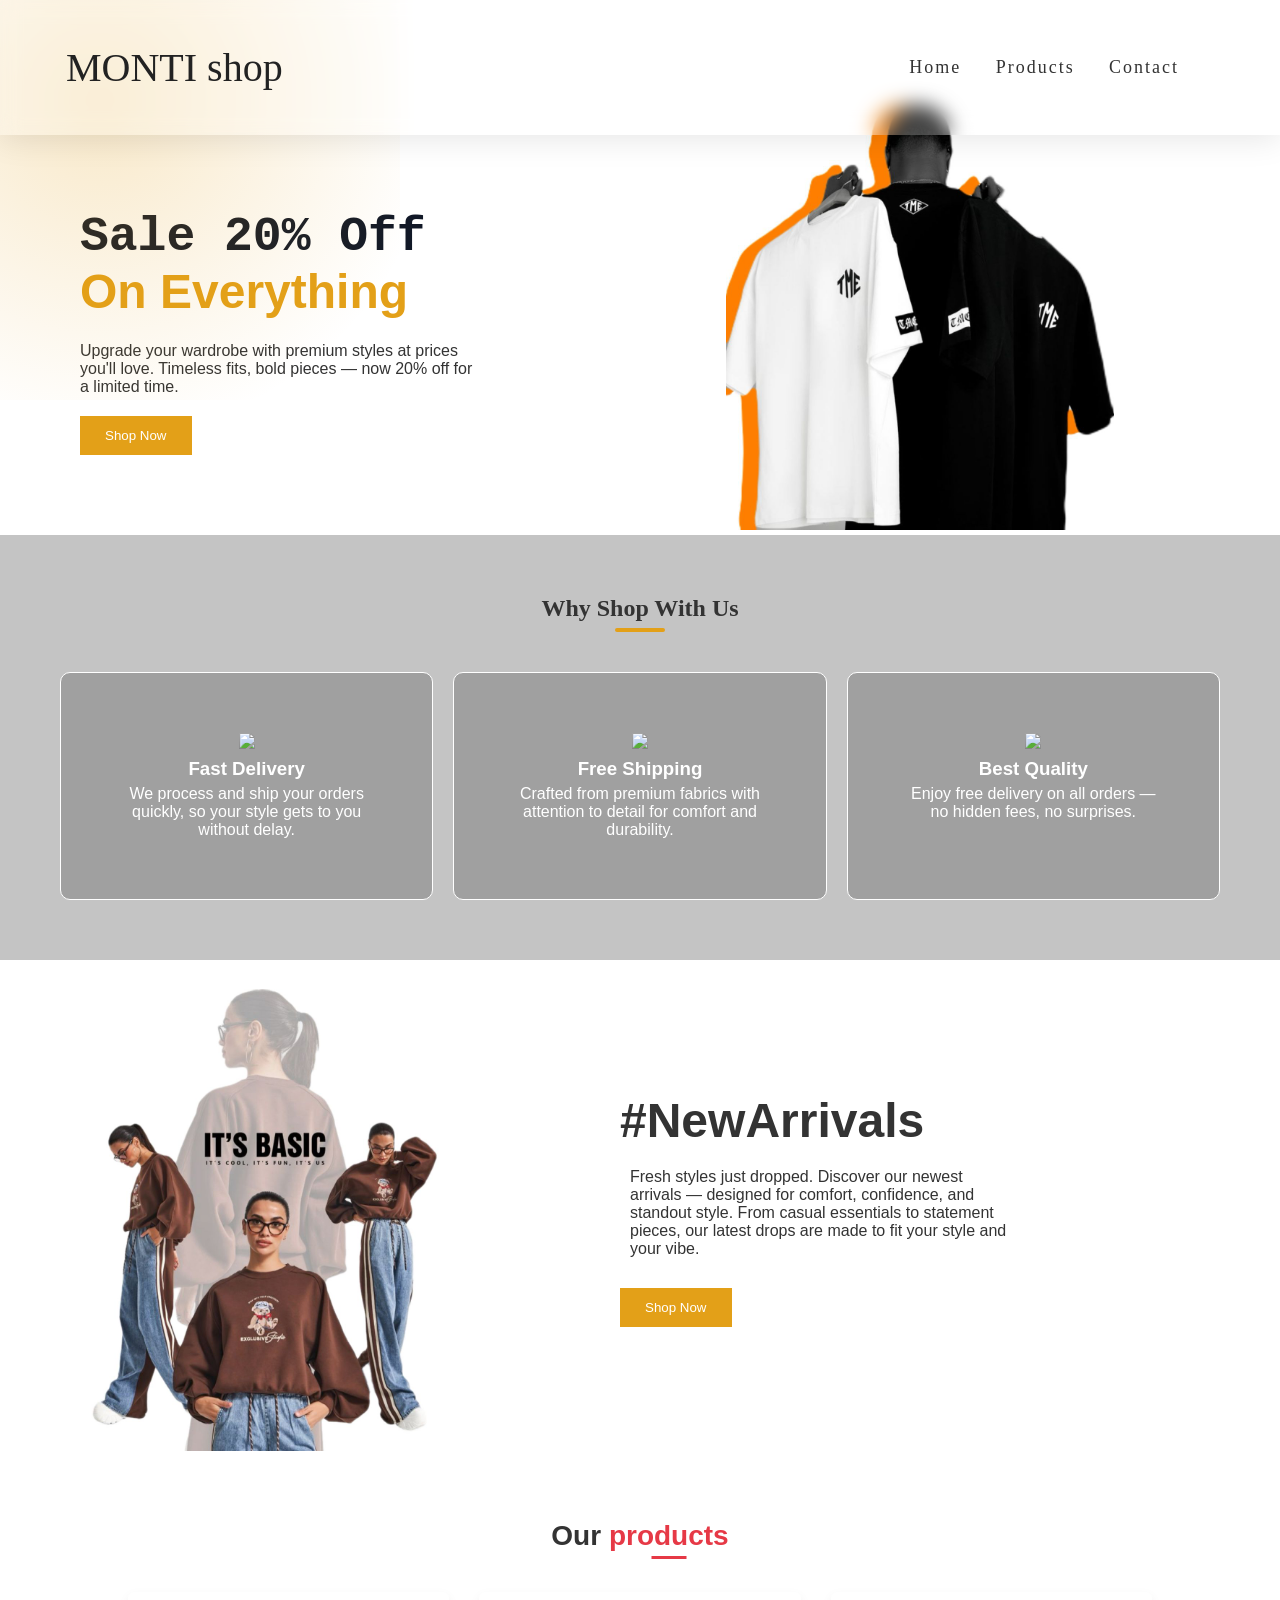
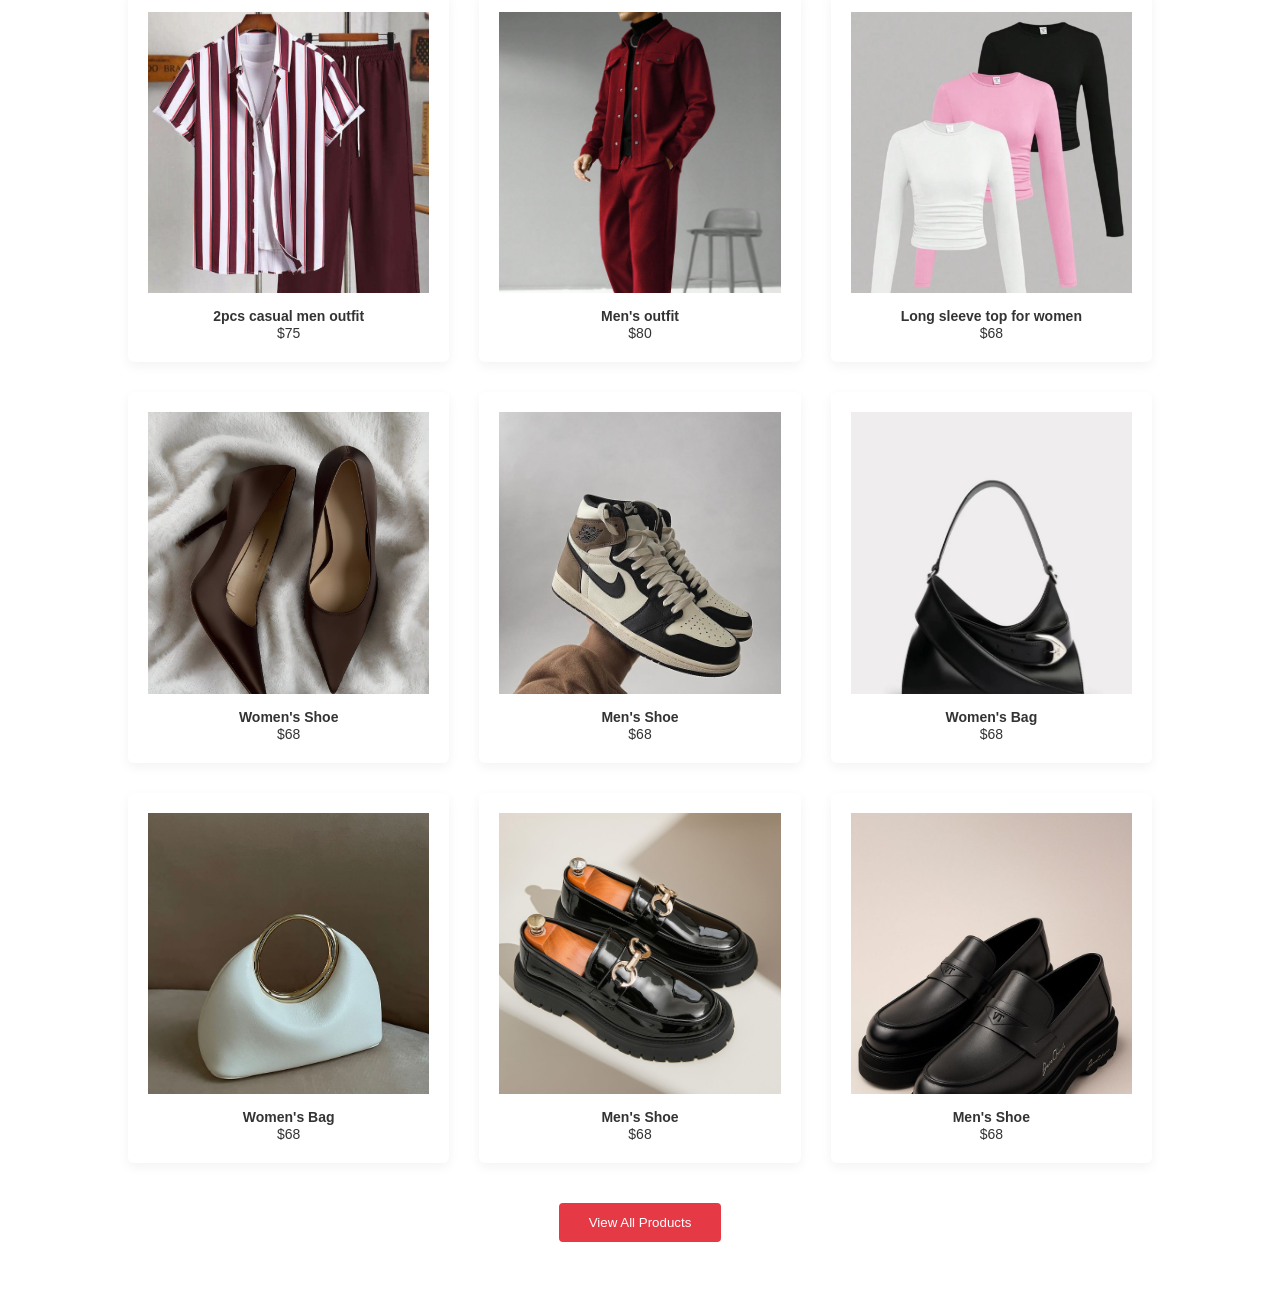
==== index.html @ fe1c5db5 "My first commit" ====
<!DOCTYPE html>
<html lang="en">
<head>
    <meta charset="UTF-8">
    <meta name="viewport" content="width=device-width, initial-scale=1.0">
    <title>Document</title>
    <link rel="stylesheet" href="style.css">
    <link rel="preconnect" href="https://fonts.googleapis.com">
    <link rel="preconnect" href="https://fonts.gstatic.com" crossorigin>
    <link href="https://fonts.googleapis.com/css2?family=Orbitron:wght@500;700&family=Great+Vibes&display=swap" rel="stylesheet">

</head>
<body>
  
  <header class="header">
    <div class="logo">MONTI shop</div>
    <nav>
      <a href="#">Home</a>
      <a href="#">Products</a>
      <a href="#">Contact</a>
      <a href="#"><img src="https://cdn-icons-png.flaticon.com/128/18996/18996272.png" alt=""></a>
      <a href="#"><img src="https://cdn-icons-png.flaticon.com/128/19026/19026023.png" alt=""></a>
    </nav>
  </header>
  
  <section class="hero">
    <div class="hero-glow"></div>
    <div class="hero-content">
    <div class="hero-text">
      <h1>Sale 20% Off<br><span>On Everything</span></h1>
      <p>
        Upgrade your wardrobe with premium styles at prices you'll love.
       Timeless fits, bold pieces — now 20% off for a limited time.
      </p>
      <button class="hero-btn">Shop Now</button>
    </div>
      <img src="images/tees.jpeg" class="hero-img" alt="model" />
    </div>
  </section>

  <section class="whyShop">
    <h1>Why Shop With Us</h1>
    <div class="features">
      <div class="feature-card">
        <div class="card-icons"><img src="https://cdn-icons-png.flaticon.com/128/14703/14703191.png"></div>
        <h3>Fast Delivery</h3>
        <p>We process and ship your orders quickly, so your style gets to you without delay.</p>
      </div>

      <div class="feature-card">
        <div class="card-icons"><img src="https://cdn-icons-png.flaticon.com/128/16542/16542690.png"></div>
        <h3>Free Shipping</h3>
        <p>Crafted from premium fabrics with attention to detail for comfort and durability.</p>
      </div>

      <div class="feature-card">
        <div class="card-icons"><img src="https://cdn-icons-png.flaticon.com/128/18688/18688084.png"></div>
        <h3>Best Quality</h3>
        <p>Enjoy free delivery on all orders — no hidden fees, no surprises.</p>
      </div>
    </div>
  </section>

  <section class="hero-2">
      <img src="images/tees2.jpeg" class="hero2-img" alt="model" />
    <div class="hero2-text">
      <h1>#NewArrivals</h1>
      <p>
        Fresh styles just dropped. Discover our newest arrivals — designed for comfort, 
        confidence, and standout style.
        From casual essentials to statement pieces, 
        our latest drops are made to fit your style and your vibe.
      </p>
      <button class="hero2-btn">Shop Now</button>
    </div>
  </section>
  
  
  <section class="products">
    <h2>Our <span>products</span></h2>

    <div class="product-grid">
      <!-- CARD -->
      <div class="product-card">
        <div class="img-box">
          <img src="images/men.jpg" alt="Men Shirt">
          <button class="cart-btn">Add to Cart</button>
        </div>
        <p class="title">2pcs casual men outfit</p>
        <span class="price">$75</span>
      </div>

      <div class="product-card">
        <div class="img-box">
          <img src="images/2pcs men's solid casual outfit.jpg" alt="Men Shirt">
          <button class="cart-btn">Add to Cart</button>
        </div>
        <p class="title">Men's outfit</p>
        <span class="price">$80</span>
      </div>

      <div class="product-card">
        <div class="img-box">
          <img src="images/long sleeve top for women.jpg" alt="Dress">
          <button class="cart-btn">Add to Cart</button>
        </div>
        <p class="title">Long sleeve top for women</p>
        <span class="price">$68</span>
      </div>
      
      <div class="product-card">
        <div class="img-box">
          <img src="images/shoe 2.jpg" alt="Dress">
          <button class="cart-btn">Add to Cart</button>
        </div>
        <p class="title">Women's Shoe</p>
        <span class="price">$68</span>
      </div> 

      <div class="product-card">
        <div class="img-box">
          <img src="images/shoe 4.jpg" alt="Dress">
          <button class="cart-btn">Add to Cart</button>
        </div>
        <p class="title">Men's Shoe</p>
        <span class="price">$68</span>
      </div>

      <div class="product-card">
        <div class="img-box">
          <img src="images/bag 3.jpg" alt="Dress">
          <button class="cart-btn">Add to Cart</button>
        </div>
        <p class="title">Women's Bag</p>
        <span class="price">$68</span>
      </div>

      <div class="product-card">
        <div class="img-box">
          <img src="images/bag.jpg" alt="Dress">
          <button class="cart-btn">Add to Cart</button>
        </div>
        <p class="title">Women's Bag</p>
        <span class="price">$68</span>
      </div>

      <div class="product-card">
        <div class="img-box">
          <img src="images/shoe 5.jpg" alt="Dress">
          <button class="cart-btn">Add to Cart</button>
        </div>
        <p class="title">Men's Shoe</p>
        <span class="price">$68</span>
      </div>

      <div class="product-card">
        <div class="img-box">
          <img src="images/shoes 6.jpg" alt="Dress">
          <button class="cart-btn">Add to Cart</button>
        </div>
        <p class="title">Men's Shoe</p>
        <span class="price">$68</span>
      </div>
    </div>

    <button class="view-all">View All Products</button>
  </section>


  <script src="script.js"></script>
</body>
</html>
---- style.css ----
* {
  margin: 0;
  padding: 0;
  box-sizing: border-box;
  font-family: Arial, Helvetica, sans-serif;
}

body {
  background: #fff;
  color: #333;
}

/* header styling */
.header {
  display: flex;
  position: fixed;
  width: 100%;
  height: 15vh;
  align-items: center;
  justify-content: space-between;
  padding: 20px 60px;
  top: 0;
  left: 0;
  z-index: 999;
  backdrop-filter: blur(10px);
  -webkit-backdrop-filter: blur(10px);
  background-color: rgba(255, 255, 255, 0.25);
  box-shadow: 0 4px 30px rgba(0, 0, 0, 0.1);
  transition: all 0.3s ease;
  padding: 1rem 2rem;
}

.header nav a {
  margin-left: 30px;
  text-decoration: none;
  font-family: 'Playfair Display', serif;
  font-weight: 500;
  font-size: 18px;
  letter-spacing: 2px;
  color: #333;
}

.header nav a img {
  width: 18px;
}

.scrolled {
  padding: 0.5rem 2rem;
  background-color: rgba(255, 255, 255, 0.15);
}

.logo {
  font-family: 'Playfair Display', serif;
  font-weight: 3;
  padding-left: 34px;
  font-size: 40px;
  color: #222;
  animation: glow 2s infinite alternate;
}

@keyframes glow {
  0% {
    text-shadow: 0 0 5px #cdbe32;
  }
  100% {
    text-shadow: 0 0 20px #ff8d47;
  }
}

/* hero section */

.hero {
  position: relative;
  height: 100%;
  display: flex;
  align-items: center;
  background-color: white;
  padding: 80px;
  overflow: hidden;

}
.hero-content {
  padding-top: 130px;
}

.hero-text h1 {
  font-size: 48px;
  margin-bottom: 20px;
  font-family: 'Courier New', monospace;
  font-size: clamp(2rem, 5vw, 3rem);
  font-weight: 600;
  color: #111827;
  width: 22ch;
  white-space: nowrap;
  overflow: hidden;
  border-right: none;
  animation: typing 4s steps(22) infinite;
}
@keyframes typing {
  from { width: 0; }
  to { width: 22ch; }
}

.hero-text span {
  color: #E3A018;
}

.hero-text p {
  margin-bottom: 20px;
  max-width: 400px;
}

.hero-text button {
  background: #E3A018;
  color: white;
  border: none;
  padding: 12px 25px;
  cursor: pointer;
}

.hero-img {
  position: absolute;
  width: 800px;
  margin-left: 10px;
  bottom: 5px;
  padding-top: 15px;
  height: 500px;
  object-fit: contain;
   margin-top: 10px;
  animation: float 4s ease-in-out infinite;
}

.hero-img {
  right: -40px;
}
@keyframes float {

  0%,
  100% {
    transform: translateY(0);
  }

  50% {
    transform: translateY(-15px);
  }
}

.hero-glow {
  position: absolute;
  width: 600px;
  height: 600px;
  background: radial-gradient(circle,
      #e39f183c,
      transparent 80%);
  top: -200px;
  left: -200px;
  animation: glowFloat 8s ease-in-out infinite;
  pointer-events: none;
}

@keyframes glowFloat {
  0%,
  100% {
    transform: translate(0, 0);
  }
  50% {
    transform: translate(-40px, 40px);
  }
}

.hero-btn:hover {
  transform: translateY(-2px);
  box-shadow: 0 15px 40px rgba(99, 102, 241, 0.45);
}

/* why shop section */

.whyShop {
  padding: 60px;
  text-align: center;
  background-color: rgba(128, 128, 128, 0.461);
}

.whyShop h1 {
  position: relative;
  text-align: center;
  font-family: 'Playfair Display', serif;
}

.whyShop h1::after {
  content: "";
  position: absolute;
  left: 50%;
  transform: translateX(-50%);
  bottom: -10px;
  width: 50px;
  height: 4px;
  background: #E3A018;
  border-radius: 2px;
}

.card-icons img{
  width: 58px;
  margin-bottom: 5px;
  color: white;
}
.features {
  display: flex;
  gap: 20px;
  color: white;
  margin-top: 50px;
}

.feature-card {
  background: #0f172a;
  background-color: rgba(128, 128, 128, 0.527);
  color: white;
  border-radius: 10px;
  border: 1px solid;
  
  padding: 60px;
  flex: 1;
}
.feature-card h3{
  padding-bottom: 5px;
}


 /*hero-2 section */

.hero-2 {
  position: relative;
  height: 500px;
  width: 100%;
  display: flex;
  align-items: center;
  background-color: white;
  
  padding: 50px;
  overflow: hidden;
  flex-wrap: 1;

}
.hero2-img{
  width: 400px;
  padding-top: 20px;
  padding-left: 30px;
  
}
.hero2-text{
  margin-left: 170px;

}
.hero2-text h1 {
  font-size: 48px;
  margin-bottom: 10px;
 font-family: 'Outfit', sans-serif;
  font-weight: 700;
  
}



.hero2-text p {
  margin-bottom: 20px;
  max-width: 400px;
  word-wrap: break-word;
  
  padding: 10px;
}

.hero2-text button {
  background: #E3A018;
  color: white;
  border: none;
  padding: 12px 25px;
  cursor: pointer;
}

/* products section */

.products {
  width: 80%;
  margin: 60px auto;
  
  text-align: center;
}

.products h2 {
  font-size: 28px;
  margin-bottom: 40px;
}

.products h2 span {
  color: #e63946;
  position: relative;
}

.products h2 span::after {
  content: "";
  width: 35px;
  height: 3px;
  background: #e63946;
  position: absolute;
  bottom: -8px;
  left: 50%;
  transform: translateX(-50%);
}

.product-grid {
  display: grid;
  
  grid-template-columns: repeat(3, 1fr);
  gap: 30px;
}

.product-card {
  background: #fff;
  padding: 20px;
  
  border-radius: 6px;
  box-shadow: 0 4px 12px rgba(0,0,0,0.05);
}

.img-box {
  position: relative;
  width: 100%;
  aspect-ratio: 1 / 1;
  overflow: hidden;
}

.img-box img {
  width: 100%;
  object-fit: contain;
  display: block;
}

/* ADD TO CART BUTTON */
.cart-btn {
  position: absolute;
  bottom: -50px;
  left: 50%;
  transform: translateX(-50%);
  background: #ff9900;
  color: #000;
  border: none;
  padding: 10px 18px;
  font-size: 14px;
  font-weight: 600;
  cursor: pointer;
  border-radius: 4px;
  transition: 0.3s ease;
  opacity: 0;
}

/* HOVER EFFECT PER CARD */
.product-card:hover .cart-btn {
  bottom: 15px;
  opacity: 1;
}

.product-card:hover img {
  transform: scale(1.05);
}

.img-box img {
  transition: transform 0.3s ease;
}

.title {
  margin-top: 15px;
  font-weight: 600;
  font-size: 14px;
}

.price {
  font-size: 14px;
  color: #333;
}

.view-all {
  margin-top: 40px;
  background: #e63946;
  color: #fff;
  border: none;
  padding: 12px 30px;
  border-radius: 4px;
  cursor: pointer;
}
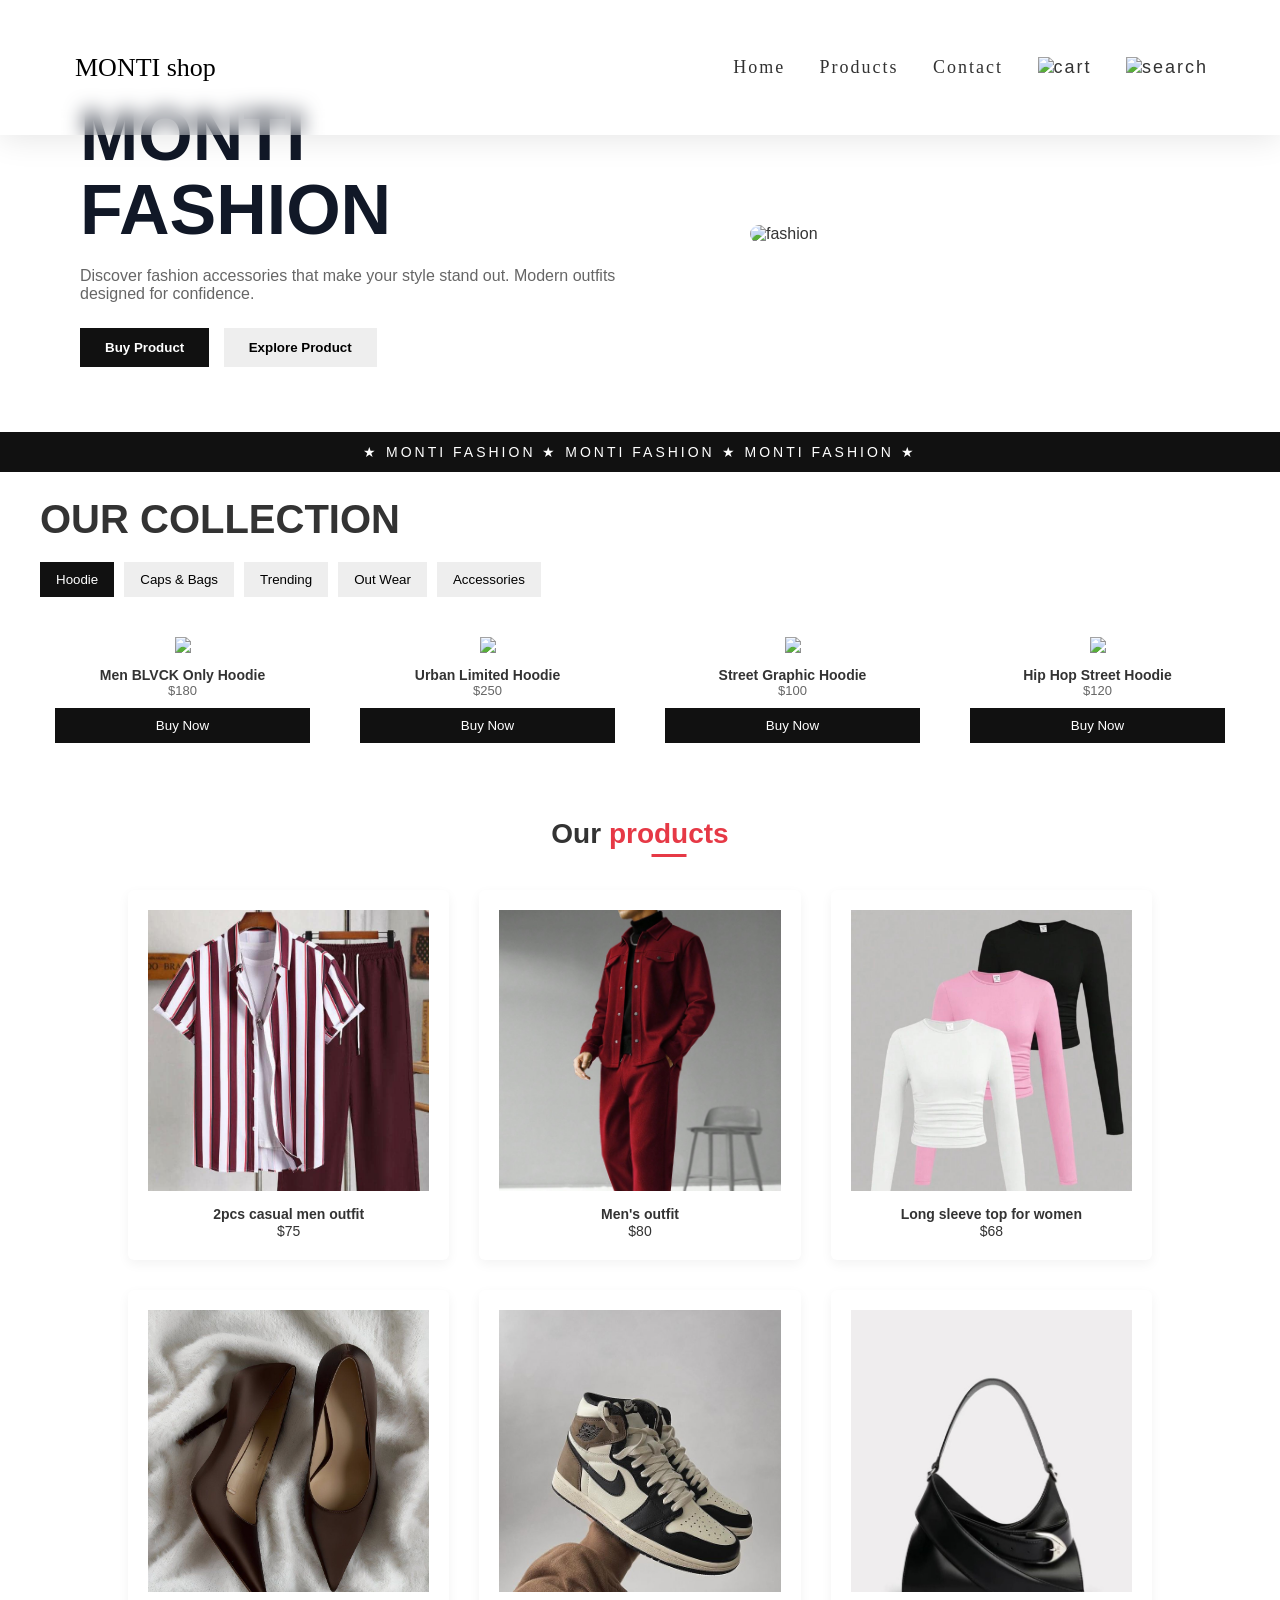
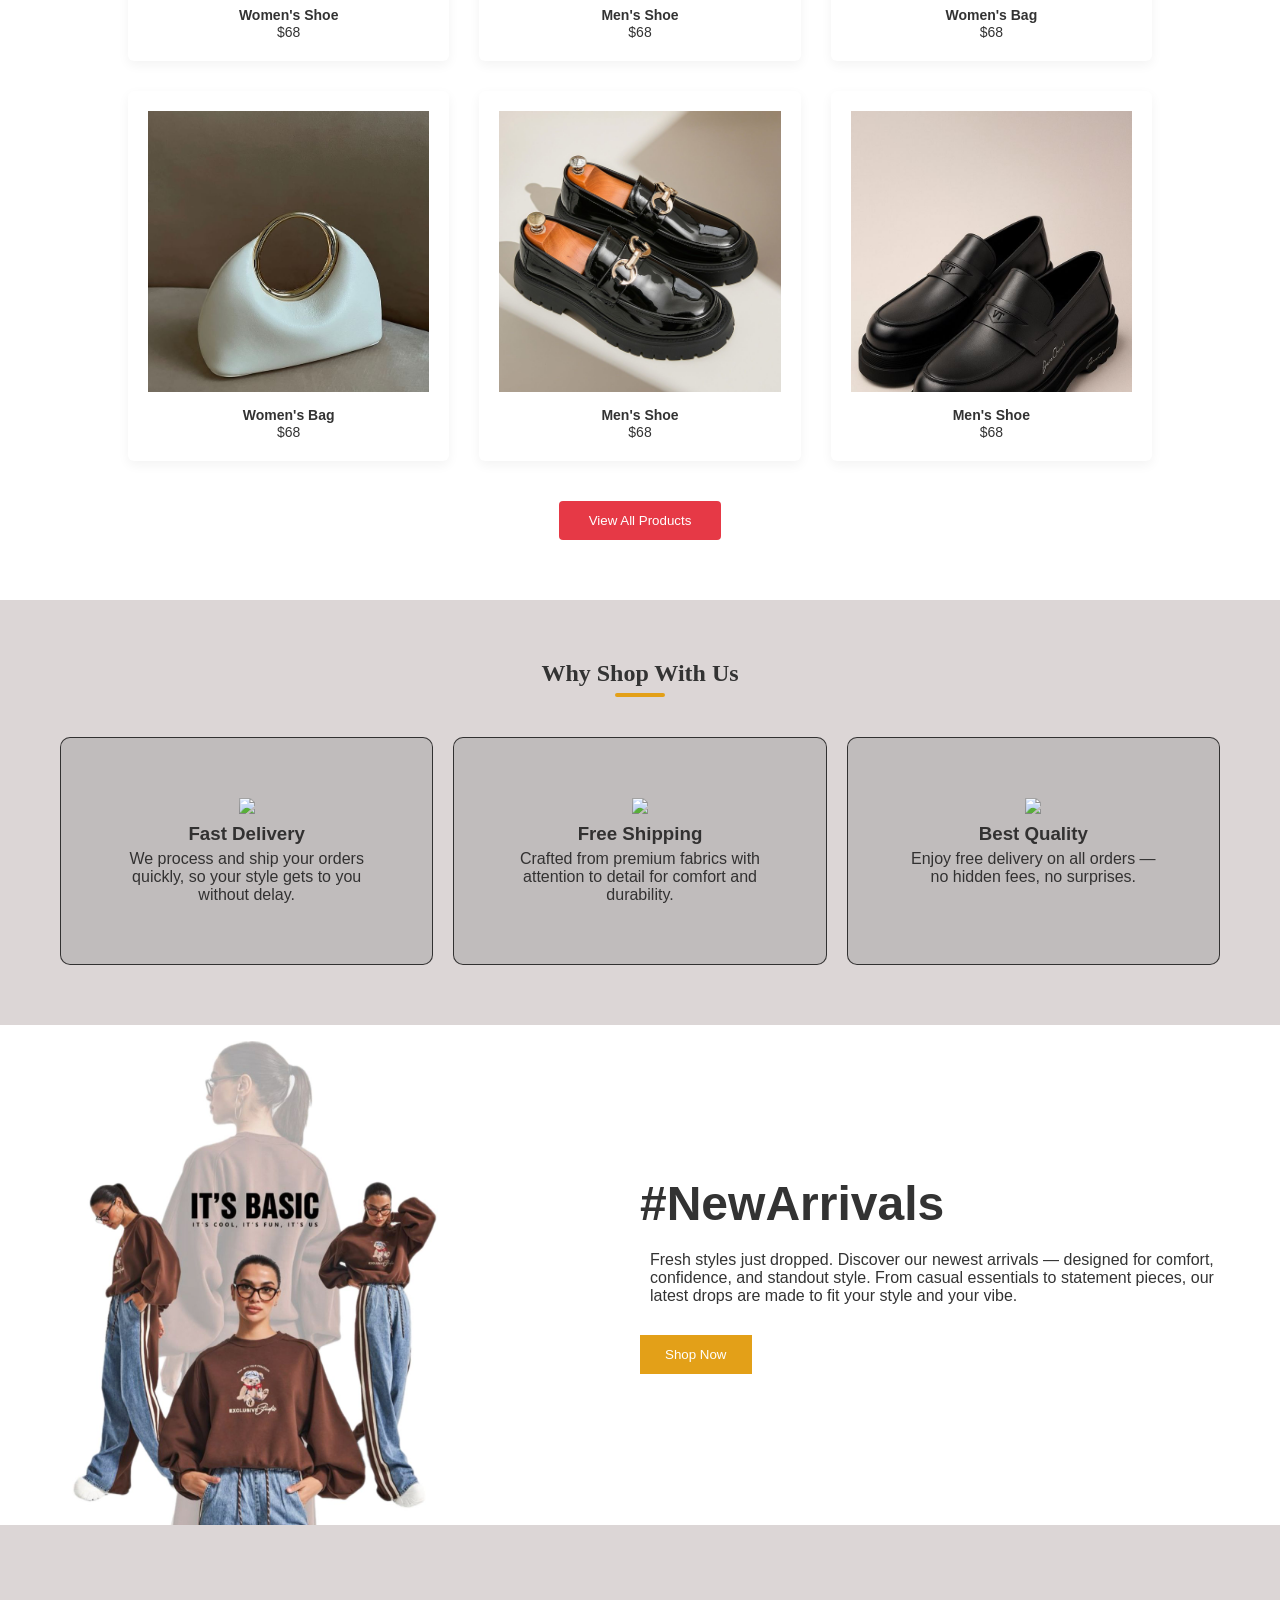
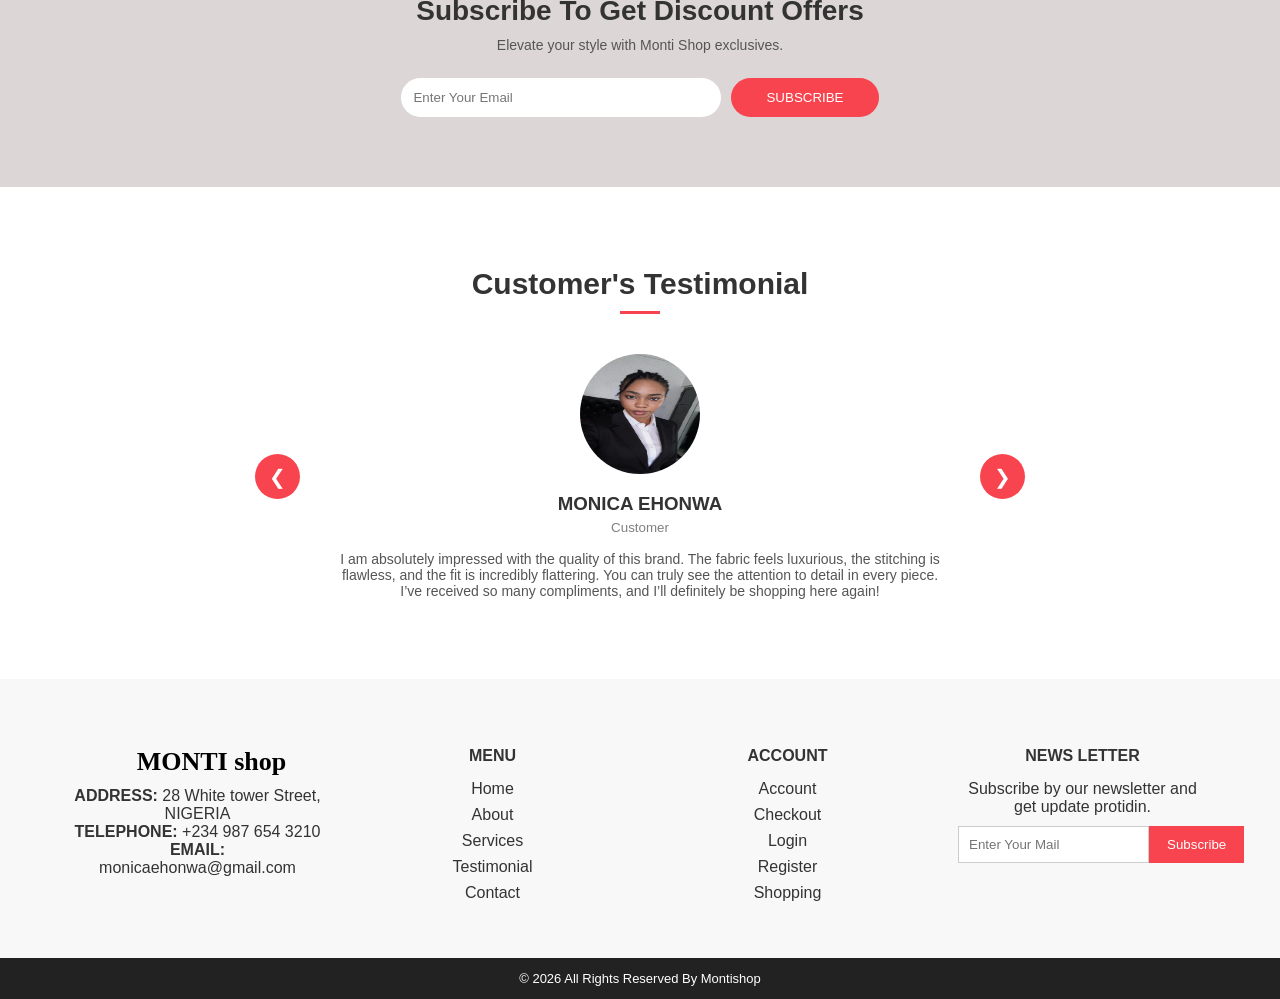
==== commit b9ea82b7: "Added new html pages and features and removed some features" ====
--- a/index.html
+++ b/index.html
@@ -1,43 +1,185 @@
 <!DOCTYPE html>
 <html lang="en">
+
 <head>
-    <meta charset="UTF-8">
-    <meta name="viewport" content="width=device-width, initial-scale=1.0">
-    <title>Document</title>
-    <link rel="stylesheet" href="style.css">
-    <link rel="preconnect" href="https://fonts.googleapis.com">
-    <link rel="preconnect" href="https://fonts.gstatic.com" crossorigin>
-    <link href="https://fonts.googleapis.com/css2?family=Orbitron:wght@500;700&family=Great+Vibes&display=swap" rel="stylesheet">
+  <meta charset="UTF-8">
+  <meta name="viewport" content="width=device-width, initial-scale=1.0">
+  <title>Document</title>
+  <link rel="stylesheet" href="style.css">
+  <link rel="preconnect" href="https://fonts.googleapis.com">
+  <link rel="preconnect" href="https://fonts.gstatic.com" crossorigin>
+  <link href="https://fonts.googleapis.com/css2?family=Orbitron:wght@500;700&family=Great+Vibes&display=swap"
+    rel="stylesheet">
 
 </head>
+
 <body>
-  
+
   <header class="header">
     <div class="logo">MONTI shop</div>
-    <nav>
-      <a href="#">Home</a>
-      <a href="#">Products</a>
-      <a href="#">Contact</a>
-      <a href="#"><img src="https://cdn-icons-png.flaticon.com/128/18996/18996272.png" alt=""></a>
-      <a href="#"><img src="https://cdn-icons-png.flaticon.com/128/19026/19026023.png" alt=""></a>
-    </nav>
+    <div class="menu-toggle" id="menu-toggle">
+      ☰
+    </div>
+    <div class="header-nav">
+      <nav>
+        <a href="index.html">Home</a>
+        <a href="products.html">Products</a>
+        <a href="contact.html">Contact</a>
+        <a href="cart.html"><img src="https://cdn-icons-png.flaticon.com/128/18996/18996272.png" alt="cart"></a>
+        <a href="#"><img src="https://cdn-icons-png.flaticon.com/128/19026/19026023.png" alt="search"></a>
+      </nav>
+    </div>
   </header>
-  
-  <section class="hero">
-    <div class="hero-glow"></div>
-    <div class="hero-content">
+
+  <!-- HERO -->
+  <section class="container hero">
     <div class="hero-text">
-      <h1>Sale 20% Off<br><span>On Everything</span></h1>
-      <p>
-        Upgrade your wardrobe with premium styles at prices you'll love.
-       Timeless fits, bold pieces — now 20% off for a limited time.
-      </p>
-      <button class="hero-btn">Shop Now</button>
-    </div>
-      <img src="images/tees.jpeg" class="hero-img" alt="model" />
-    </div>
-  </section>
-
+      <h1>MONTI<br>FASHION</h1>
+      <p>Discover fashion accessories that make your style stand out. Modern outfits designed for confidence.</p>
+      <div class="hero-buttons">
+        <button class="btn-dark"><a href="cart.html">Buy Product</a></button>
+        <button class="btn-light"><a href="products.html">Explore Product</a></button>
+      </div>
+    </div>
+    <img src="https://images.unsplash.com/photo-1520975661595-6453be3f7070?q=80&w=1200&auto=format&fit=crop"
+      alt="fashion">
+  </section>
+
+  <div class="strip">★ MONTI FASHION ★ MONTI FASHION ★ MONTI FASHION ★</div>
+
+  <!-- COLLECTION -->
+  <section class="container collection">
+    <h2>OUR COLLECTION</h2>
+
+    <div class="filters">
+      <button class="active">Hoodie</button>
+      <button>Caps & Bags</button>
+      <button>Trending</button>
+      <button>Out Wear</button>
+      <button>Accessories</button>
+    </div>
+
+    <div class="products2">
+      <div class="product2">
+        <img src="https://images.unsplash.com/photo-1521572163474-6864f9cf17ab?q=80&w=600">
+        <h4>Men BLVCK Only Hoodie</h4>
+        <p>$180</p>
+        <button><a href="cart.html">Buy Now</a></button>
+      </div>
+
+      <div class="product2">
+        <img src="https://images.unsplash.com/photo-1551028719-00167b16eac5?q=80&w=600">
+        <h4>Urban Limited Hoodie</h4>
+        <p>$250</p>
+         <button><a href="cart.html">Buy Now</a></button>
+      </div>
+
+      <div class="product2">
+        <img src="https://images.unsplash.com/photo-1602810318383-e386cc2a3ccf?q=80&w=600">
+        <h4>Street Graphic Hoodie</h4>
+        <p>$100</p>
+        <button><a href="cart.html">Buy Now</a></button>
+      </div>
+
+      <div class="product2">
+        <img src="https://images.unsplash.com/photo-1541099649105-f69ad21f3246?q=80&w=600">
+        <h4>Hip Hop Street Hoodie</h4>
+        <p>$120</p>
+        <button><a href="cart.html">Buy Now</a></button>
+      </div>
+
+    </div>
+  </section>
+
+
+  <section class="products">
+    <h2>Our <span>products</span></h2>
+
+    <div class="product-grid">
+      <div class="product-card">
+        <div class="img-box">
+          <img src="images/men.jpg" loading="lazy" alt="Men Shirt">
+          <button class="cart-btn">Add to Cart</button>
+        </div>
+        <p class="title">2pcs casual men outfit</p>
+        <span class="price">$75</span>
+      </div>
+
+      <div class="product-card">
+        <div class="img-box">
+          <img src="images/2pcs men's solid casual outfit.jpg" loading="lazy" alt="Men Shirt">
+          <button class="cart-btn">Add to Cart</button>
+        </div>
+        <p class="title">Men's outfit</p>
+        <span class="price">$80</span>
+      </div>
+
+      <div class="product-card">
+        <div class="img-box">
+          <img src="images/long sleeve top for women.jpg" loading="lazy" alt="Dress">
+          <button class="cart-btn">Add to Cart</button>
+        </div>
+        <p class="title">Long sleeve top for women</p>
+        <span class="price">$68</span>
+      </div>
+
+      <div class="product-card">
+        <div class="img-box">
+          <img src="images/shoe 2.jpg" loading="lazy" alt="Dress">
+          <button class="cart-btn">Add to Cart</button>
+        </div>
+        <p class="title">Women's Shoe</p>
+        <span class="price">$68</span>
+      </div>
+
+      <div class="product-card">
+        <div class="img-box">
+          <img src="images/shoe 4.jpg" loading="lazy" alt="Dress">
+          <button class="cart-btn">Add to Cart</button>
+        </div>
+        <p class="title">Men's Shoe</p>
+        <span class="price">$68</span>
+      </div>
+
+      <div class="product-card">
+        <div class="img-box">
+          <img src="images/bag 3.jpg" loading="lazy" alt="Dress">
+          <button class="cart-btn">Add to Cart</button>
+        </div>
+        <p class="title">Women's Bag</p>
+        <span class="price">$68</span>
+      </div>
+
+      <div class="product-card">
+        <div class="img-box">
+          <img src="images/bag.jpg" loading="lazy" alt="Dress">
+          <button class="cart-btn">Add to Cart</button>
+        </div>
+        <p class="title">Women's Bag</p>
+        <span class="price">$68</span>
+      </div>
+
+      <div class="product-card">
+        <div class="img-box">
+          <img src="images/shoe 5.jpg" loading="lazy" alt="Dress">
+          <button class="cart-btn">Add to Cart</button>
+        </div>
+        <p class="title">Men's Shoe</p>
+        <span class="price">$68</span>
+      </div>
+
+      <div class="product-card">
+        <div class="img-box">
+          <img src="images/shoes 6.jpg" loading="lazy" alt="Dress">
+          <button class="cart-btn">Add to Cart</button>
+        </div>
+        <p class="title">Men's Shoe</p>
+        <span class="price">$68</span>
+      </div>
+    </div>
+
+    <button class="view-all shopLink"><a href="products.html">View All Products</a></button>
+  </section>
   <section class="whyShop">
     <h1>Why Shop With Us</h1>
     <div class="features">
@@ -62,112 +204,109 @@
   </section>
 
   <section class="hero-2">
-      <img src="images/tees2.jpeg" class="hero2-img" alt="model" />
+    <img src="images/tees2.jpeg" class="hero2-img" alt="model" />
     <div class="hero2-text">
       <h1>#NewArrivals</h1>
       <p>
-        Fresh styles just dropped. Discover our newest arrivals — designed for comfort, 
+        Fresh styles just dropped. Discover our newest arrivals — designed for comfort,
         confidence, and standout style.
-        From casual essentials to statement pieces, 
+        From casual essentials to statement pieces,
         our latest drops are made to fit your style and your vibe.
       </p>
-      <button class="hero2-btn">Shop Now</button>
-    </div>
-  </section>
-  
-  
-  <section class="products">
-    <h2>Our <span>products</span></h2>
-
-    <div class="product-grid">
-      <!-- CARD -->
-      <div class="product-card">
-        <div class="img-box">
-          <img src="images/men.jpg" alt="Men Shirt">
-          <button class="cart-btn">Add to Cart</button>
-        </div>
-        <p class="title">2pcs casual men outfit</p>
-        <span class="price">$75</span>
-      </div>
-
-      <div class="product-card">
-        <div class="img-box">
-          <img src="images/2pcs men's solid casual outfit.jpg" alt="Men Shirt">
-          <button class="cart-btn">Add to Cart</button>
-        </div>
-        <p class="title">Men's outfit</p>
-        <span class="price">$80</span>
-      </div>
-
-      <div class="product-card">
-        <div class="img-box">
-          <img src="images/long sleeve top for women.jpg" alt="Dress">
-          <button class="cart-btn">Add to Cart</button>
-        </div>
-        <p class="title">Long sleeve top for women</p>
-        <span class="price">$68</span>
-      </div>
-      
-      <div class="product-card">
-        <div class="img-box">
-          <img src="images/shoe 2.jpg" alt="Dress">
-          <button class="cart-btn">Add to Cart</button>
-        </div>
-        <p class="title">Women's Shoe</p>
-        <span class="price">$68</span>
-      </div> 
-
-      <div class="product-card">
-        <div class="img-box">
-          <img src="images/shoe 4.jpg" alt="Dress">
-          <button class="cart-btn">Add to Cart</button>
-        </div>
-        <p class="title">Men's Shoe</p>
-        <span class="price">$68</span>
-      </div>
-
-      <div class="product-card">
-        <div class="img-box">
-          <img src="images/bag 3.jpg" alt="Dress">
-          <button class="cart-btn">Add to Cart</button>
-        </div>
-        <p class="title">Women's Bag</p>
-        <span class="price">$68</span>
-      </div>
-
-      <div class="product-card">
-        <div class="img-box">
-          <img src="images/bag.jpg" alt="Dress">
-          <button class="cart-btn">Add to Cart</button>
-        </div>
-        <p class="title">Women's Bag</p>
-        <span class="price">$68</span>
-      </div>
-
-      <div class="product-card">
-        <div class="img-box">
-          <img src="images/shoe 5.jpg" alt="Dress">
-          <button class="cart-btn">Add to Cart</button>
-        </div>
-        <p class="title">Men's Shoe</p>
-        <span class="price">$68</span>
-      </div>
-
-      <div class="product-card">
-        <div class="img-box">
-          <img src="images/shoes 6.jpg" alt="Dress">
-          <button class="cart-btn">Add to Cart</button>
-        </div>
-        <p class="title">Men's Shoe</p>
-        <span class="price">$68</span>
-      </div>
-    </div>
-
-    <button class="view-all">View All Products</button>
-  </section>
+      <button class="hero2-btn shopLink"><a href="products.html">Shop Now</a></button>
+    </div>
+  </section>
+
+
+  <!-- SUBSCRIBE SECTION -->
+  <section class="subscribe">
+    <h2>Subscribe To Get Discount Offers</h2>
+    <p>Elevate your style with Monti Shop exclusives.</p>
+
+    <form class="subscribe-form">
+      <input type="email" placeholder="Enter Your Email">
+      <button type="submit">SUBSCRIBE</button>
+    </form>
+  </section>
+
+  <!-- TESTIMONIAL SECTION -->
+  <section class="testimonial">
+    <h2>Customer's Testimonial</h2>
+    <span class="line"></span>
+
+    <div class="testimonial-box">
+      <button class="nav-btn">&#10094;</button>
+
+      <div class="profile">
+        <img src="images/WhatsApp Image 2026-02-06 at 5.15.20 PM.jpeg" alt="Customer">
+        <h3>MONICA EHONWA</h3>
+        <small>Customer</small>
+        <p>
+          I am absolutely impressed with the quality of this brand.
+          The fabric feels luxurious, the stitching is flawless, and
+          the fit is incredibly flattering. You can truly see the attention
+          to detail in every piece. I’ve received so many compliments,
+          and I’ll definitely be shopping here again!
+        </p>
+      </div>
+
+      <button class="nav-btn">&#10095;</button>
+    </div>
+  </section>
+
+  <!-- FOOTER -->
+  <footer>
+    <div class="footer-container">
+
+      <div class="footer-box">
+        <h3 class="logo second">MONTI shop</h3>
+        <p><strong>ADDRESS:</strong> 28 White tower Street, NIGERIA</p>
+        <p><strong>TELEPHONE:</strong> +234 987 654 3210</p>
+        <p><strong>EMAIL:</strong> monicaehonwa@gmail.com</p>
+      </div>
+
+      <div class="footer-box">
+        <h4>MENU</h4>
+        <ul>
+          <li><a href="index.html">Home</a></li>
+          <li><a href="about.html">About</a></li>
+          <li><a href="service.html">Services</a></li>
+          <li><a href="testimonial.html">Testimonial</a></li>
+          <li><a href="contact.html">Contact</a></li>
+        </ul>
+      </div>
+
+      <div class="footer-box">
+        <h4>ACCOUNT</h4>
+        <ul>
+          <li><a href="account.html">Account</a></li>
+          <li><a href="checkout.html"> Checkout</a></li>
+          <li><a href="signin.html">Login</a></li>
+          <li><a href="signup.html">Register</a></li>
+          <li><a href="products.html">Shopping</a></li>
+
+        </ul>
+      </div>
+
+      <div class="footer-box">
+        <h4>NEWS LETTER</h4>
+        <p>Subscribe by our newsletter and get update protidin.</p>
+        <div class="newsletter">
+          <input type="email" placeholder="Enter Your Mail">
+          <button>Subscribe</button>
+        </div>
+      </div>
+
+    </div>
+
+    <div class="copyright">
+      © 2026 All Rights Reserved By Montishop
+    </div>
+  </footer>
+
 
 
   <script src="script.js"></script>
 </body>
-</html>
-  +
+</html>
--- a/style.css
+++ b/style.css
@@ -40,6 +40,10 @@
   color: #333;
 }
 
+.header-nav {
+  margin-right: 40px;
+}
+
 .header nav a img {
   width: 18px;
 }
@@ -49,46 +53,145 @@
   background-color: rgba(255, 255, 255, 0.15);
 }
 
+.menu-toggle {
+  display: none;
+}
+
 .logo {
   font-family: 'Playfair Display', serif;
-  font-weight: 3;
-  padding-left: 34px;
+  font-size: 26px;
+  color: black;
+  padding-left: 43px;
   font-size: 40px;
-  color: #222;
   animation: glow 2s infinite alternate;
 }
 
 @keyframes glow {
   0% {
-    text-shadow: 0 0 5px #cdbe32;
+    text-shadow: 0 0 5px rgba(0, 0, 0, 0.185);
   }
+
   100% {
-    text-shadow: 0 0 20px #ff8d47;
+    text-shadow: 0 0 20px rgba(0, 0, 0, 0.543);
   }
 }
 
-/* hero section */
-
+/* SCROLL BAR STRIP */
+.strip {
+  background: #111;
+  color: white;
+  margin: 25px 0;
+  padding: 12px 0;
+  text-align: center;
+  letter-spacing: 3px;
+  font-size: 14px;
+}
+
+/* COLLECTION */
+.collection {
+  margin-top: 40px;
+}
+
+.collection h2 {
+  font-size: 40px;
+  margin-bottom: 20px;
+}
+
+.filters {
+  display: flex;
+  gap: 10px;
+  margin-bottom: 25px;
+}
+
+.filters button {
+  border: none;
+  padding: 10px 16px;
+  background: #eee;
+  cursor: pointer;
+}
+
+.filters .active {
+  background: #111;
+  color: white;
+}
+
+.products2 {
+  display: grid;
+  grid-template-columns: repeat(4, 1fr);
+  gap: 20px;
+}
+
+.product2 {
+  background: white;
+  padding: 15px;
+  border-radius: 10px;
+  text-align: center;
+}
+.products2 button a{
+  text-decoration: none;
+  color: white;
+}
+.product2 img {
+  width: 100%;
+}
+
+.product2 h4 {
+  margin-top: 10px;
+  font-size: 14px;
+}
+
+.product2 p {
+  color: #666;
+  font-size: 13px;
+}
+
+.product2 button {
+  margin-top: 10px;
+  padding: 10px;
+  width: 100%;
+  border: none;
+  background: #111;
+  color: white;
+}
+
+.container {
+  width: 1200px;
+  margin: auto;
+}
+
+.shopLink a {
+  text-decoration: none;
+  color: white;
+}
+
+/* HERO */
 .hero {
-  position: relative;
-  height: 100%;
+  background: white;
+  margin-top: 60px;
+  border-radius: 10px;
+  padding: 40px;
   display: flex;
   align-items: center;
-  background-color: white;
-  padding: 80px;
-  overflow: hidden;
-
-}
-.hero-content {
-  padding-top: 130px;
+  justify-content: space-between;
+}
+.hero-buttons a{
+  text-decoration: none;
+}
+.btn-light a{
+  color: black;
+}
+.btn-dark a{
+  color: white;
+}
+.hero-text {
+  width: 50%;
 }
 
 .hero-text h1 {
-  font-size: 48px;
+  font-size: 70px;
+  line-height: 1.05;
   margin-bottom: 20px;
-  font-family: 'Courier New', monospace;
-  font-size: clamp(2rem, 5vw, 3rem);
-  font-weight: 600;
+  margin-bottom: 20px;
   color: #111827;
   width: 22ch;
   white-space: nowrap;
@@ -96,76 +199,43 @@
   border-right: none;
   animation: typing 4s steps(22) infinite;
 }
+
 @keyframes typing {
-  from { width: 0; }
-  to { width: 22ch; }
-}
-
-.hero-text span {
-  color: #E3A018;
-}
+  from {
+    width: 0;
+  }
+
+  to {
+    width: 22ch;
+  }
+}
+
 
 .hero-text p {
-  margin-bottom: 20px;
-  max-width: 400px;
-}
-
-.hero-text button {
-  background: #E3A018;
-  color: white;
-  border: none;
+  color: #666;
+  margin-bottom: 25px;
+}
+
+.hero-buttons button {
   padding: 12px 25px;
-  cursor: pointer;
-}
-
-.hero-img {
-  position: absolute;
-  width: 800px;
-  margin-left: 10px;
-  bottom: 5px;
-  padding-top: 15px;
-  height: 500px;
-  object-fit: contain;
-   margin-top: 10px;
-  animation: float 4s ease-in-out infinite;
-}
-
-.hero-img {
-  right: -40px;
-}
-@keyframes float {
-
-  0%,
-  100% {
-    transform: translateY(0);
-  }
-
-  50% {
-    transform: translateY(-15px);
-  }
-}
-
-.hero-glow {
-  position: absolute;
-  width: 600px;
-  height: 600px;
-  background: radial-gradient(circle,
-      #e39f183c,
-      transparent 80%);
-  top: -200px;
-  left: -200px;
-  animation: glowFloat 8s ease-in-out infinite;
-  pointer-events: none;
-}
-
-@keyframes glowFloat {
-  0%,
-  100% {
-    transform: translate(0, 0);
-  }
-  50% {
-    transform: translate(-40px, 40px);
-  }
+  border: none;
+  cursor: pointer;
+  margin-right: 10px;
+  font-weight: bold;
+}
+
+.btn-dark {
+  background: #111;
+  color: white;
+}
+
+.btn-light {
+  background: #eee;
+}
+
+.hero img {
+  width: 450px;
+  border-radius: 10px;
 }
 
 .hero-btn:hover {
@@ -179,6 +249,7 @@
   padding: 60px;
   text-align: center;
   background-color: rgba(128, 128, 128, 0.461);
+  background-color: #dcd6d6;
 }
 
 .whyShop h1 {
@@ -199,73 +270,77 @@
   border-radius: 2px;
 }
 
-.card-icons img{
+.card-icons img {
   width: 58px;
   margin-bottom: 5px;
-  color: white;
-}
+
+}
+
 .features {
   display: flex;
   gap: 20px;
-  color: white;
+  color: rgba(0, 0, 0, 0.74);
   margin-top: 50px;
 }
 
 .feature-card {
   background: #0f172a;
-  background-color: rgba(128, 128, 128, 0.527);
-  color: white;
+  background-color: rgba(128, 128, 128, 0.301);
+
+
   border-radius: 10px;
   border: 1px solid;
-  
+
   padding: 60px;
   flex: 1;
 }
-.feature-card h3{
+
+.feature-card h3 {
   padding-bottom: 5px;
 }
 
 
- /*hero-2 section */
+/*hero-2 section */
 
 .hero-2 {
   position: relative;
   height: 500px;
   width: 100%;
+
   display: flex;
   align-items: center;
   background-color: white;
-  
+
   padding: 50px;
   overflow: hidden;
   flex-wrap: 1;
 
 }
-.hero2-img{
+
+.hero2-img {
   width: 400px;
   padding-top: 20px;
-  padding-left: 30px;
-  
-}
-.hero2-text{
-  margin-left: 170px;
-
-}
+  padding-left: 10px;
+
+}
+
+.hero2-text {
+  margin-left: 190px;
+
+}
+
 .hero2-text h1 {
   font-size: 48px;
   margin-bottom: 10px;
- font-family: 'Outfit', sans-serif;
+  font-family: 'Outfit', sans-serif;
   font-weight: 700;
-  
+
 }
 
 
 
 .hero2-text p {
   margin-bottom: 20px;
-  max-width: 400px;
-  word-wrap: break-word;
-  
   padding: 10px;
 }
 
@@ -282,7 +357,7 @@
 .products {
   width: 80%;
   margin: 60px auto;
-  
+
   text-align: center;
 }
 
@@ -309,7 +384,7 @@
 
 .product-grid {
   display: grid;
-  
+
   grid-template-columns: repeat(3, 1fr);
   gap: 30px;
 }
@@ -317,9 +392,9 @@
 .product-card {
   background: #fff;
   padding: 20px;
-  
+
   border-radius: 6px;
-  box-shadow: 0 4px 12px rgba(0,0,0,0.05);
+  box-shadow: 0 4px 12px rgba(0, 0, 0, 0.05);
 }
 
 .img-box {
@@ -386,4 +461,192 @@
   padding: 12px 30px;
   border-radius: 4px;
   cursor: pointer;
-}+}
+
+
+/* SUBSCRIBE */
+.subscribe {
+  background: #dcd6d6;
+  text-align: center;
+  padding: 70px 20px;
+}
+
+.subscribe h2 {
+  font-size: 28px;
+  margin-bottom: 10px;
+}
+
+.subscribe p {
+  font-size: 14px;
+  color: #555;
+  margin-bottom: 25px;
+}
+
+.subscribe-form {
+  display: flex;
+  justify-content: center;
+  gap: 10px;
+}
+
+.subscribe-form input {
+  width: 320px;
+  padding: 12px;
+  border-radius: 25px;
+  border: none;
+  outline: none;
+}
+
+.subscribe-form button {
+  padding: 12px 35px;
+  border-radius: 25px;
+  border: none;
+  background: #f7444e;
+  color: #fff;
+  cursor: pointer;
+}
+
+/* TESTIMONIAL */
+.testimonial {
+  text-align: center;
+  padding: 80px 20px;
+}
+
+.testimonial h2 {
+  font-size: 30px;
+}
+
+.line {
+  display: block;
+  width: 40px;
+  height: 3px;
+  background: #f7444e;
+  margin: 10px auto 40px;
+}
+
+.testimonial-box {
+  display: flex;
+  align-items: center;
+  justify-content: center;
+  gap: 40px;
+}
+
+.nav-btn {
+  width: 45px;
+  height: 45px;
+  border-radius: 50%;
+  background: #f7444e;
+  border: none;
+  color: #fff;
+  font-size: 20px;
+  cursor: pointer;
+}
+
+.profile {
+  max-width: 600px;
+}
+
+.profile img {
+  border-radius: 50%;
+  margin-bottom: 15px;
+  width: 120px;
+  height: 120px;
+}
+
+.profile h3 {
+  margin-bottom: 3px;
+}
+
+.profile small {
+  color: gray;
+}
+
+.profile p {
+  font-size: 14px;
+  margin-top: 15px;
+  color: #555;
+}
+
+/* FOOTER */
+footer {
+  background: #f8f8f8;
+
+}
+
+.footer-container {
+  display: grid;
+  grid-template-columns: repeat(auto-fit, minmax(220px, 1fr));
+  gap: 30px;
+  padding: 60px 65px 0;
+  margin: auto;
+}
+
+.footer-box {
+  padding-right: 30px;
+  padding: 8px;
+  text-align: center;
+}
+
+.footer-box h4 {
+  margin-bottom: 15px;
+}
+
+.footer-box ul {
+  list-style: none;
+}
+
+.footer-box ul li {
+  margin-bottom: 8px;
+  cursor: pointer;
+}
+
+.footer-box a {
+  text-decoration: none;
+  color: #333;
+}
+
+.footer-box a:hover {
+  color: blue;
+}
+
+.logo {
+  font-size: 26px;
+  color: black;
+}
+
+.footer-box h3 {
+  padding-bottom: 10px;
+  padding-right: 15px;
+}
+
+.newsletter {
+  display: flex;
+  margin-top: 10px;
+}
+
+.newsletter input {
+  padding: 10px;
+  border: 1px solid #ccc;
+  flex: 1;
+}
+
+.newsletter button {
+  background: #f7444e;
+  color: #fff;
+  border: none;
+  padding: 10px 18px;
+}
+
+/* COPYRIGHT */
+.copyright {
+  background: #222;
+  color: #fff;
+  text-align: center;
+  padding: 13px;
+  margin-top: 40px;
+  width: 100%;
+  font-size: 13px;
+}
+
+
+
+
